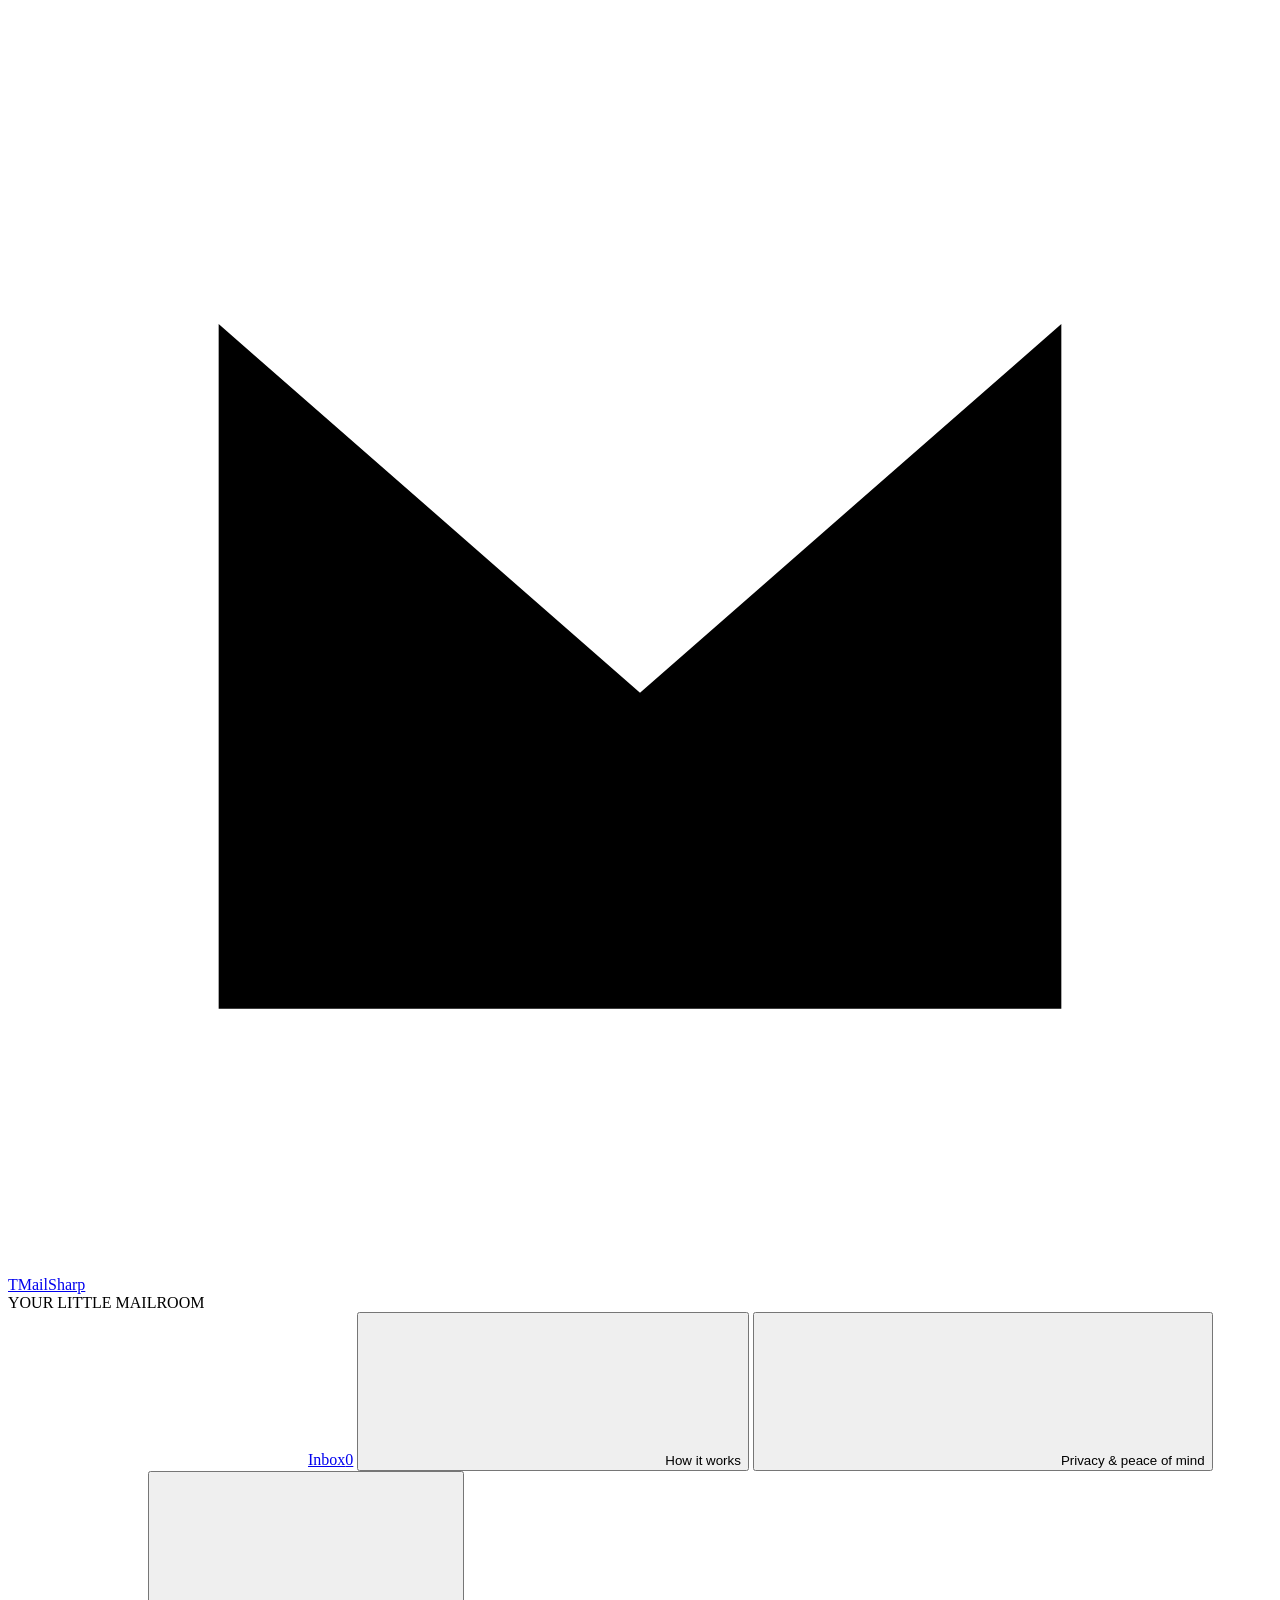
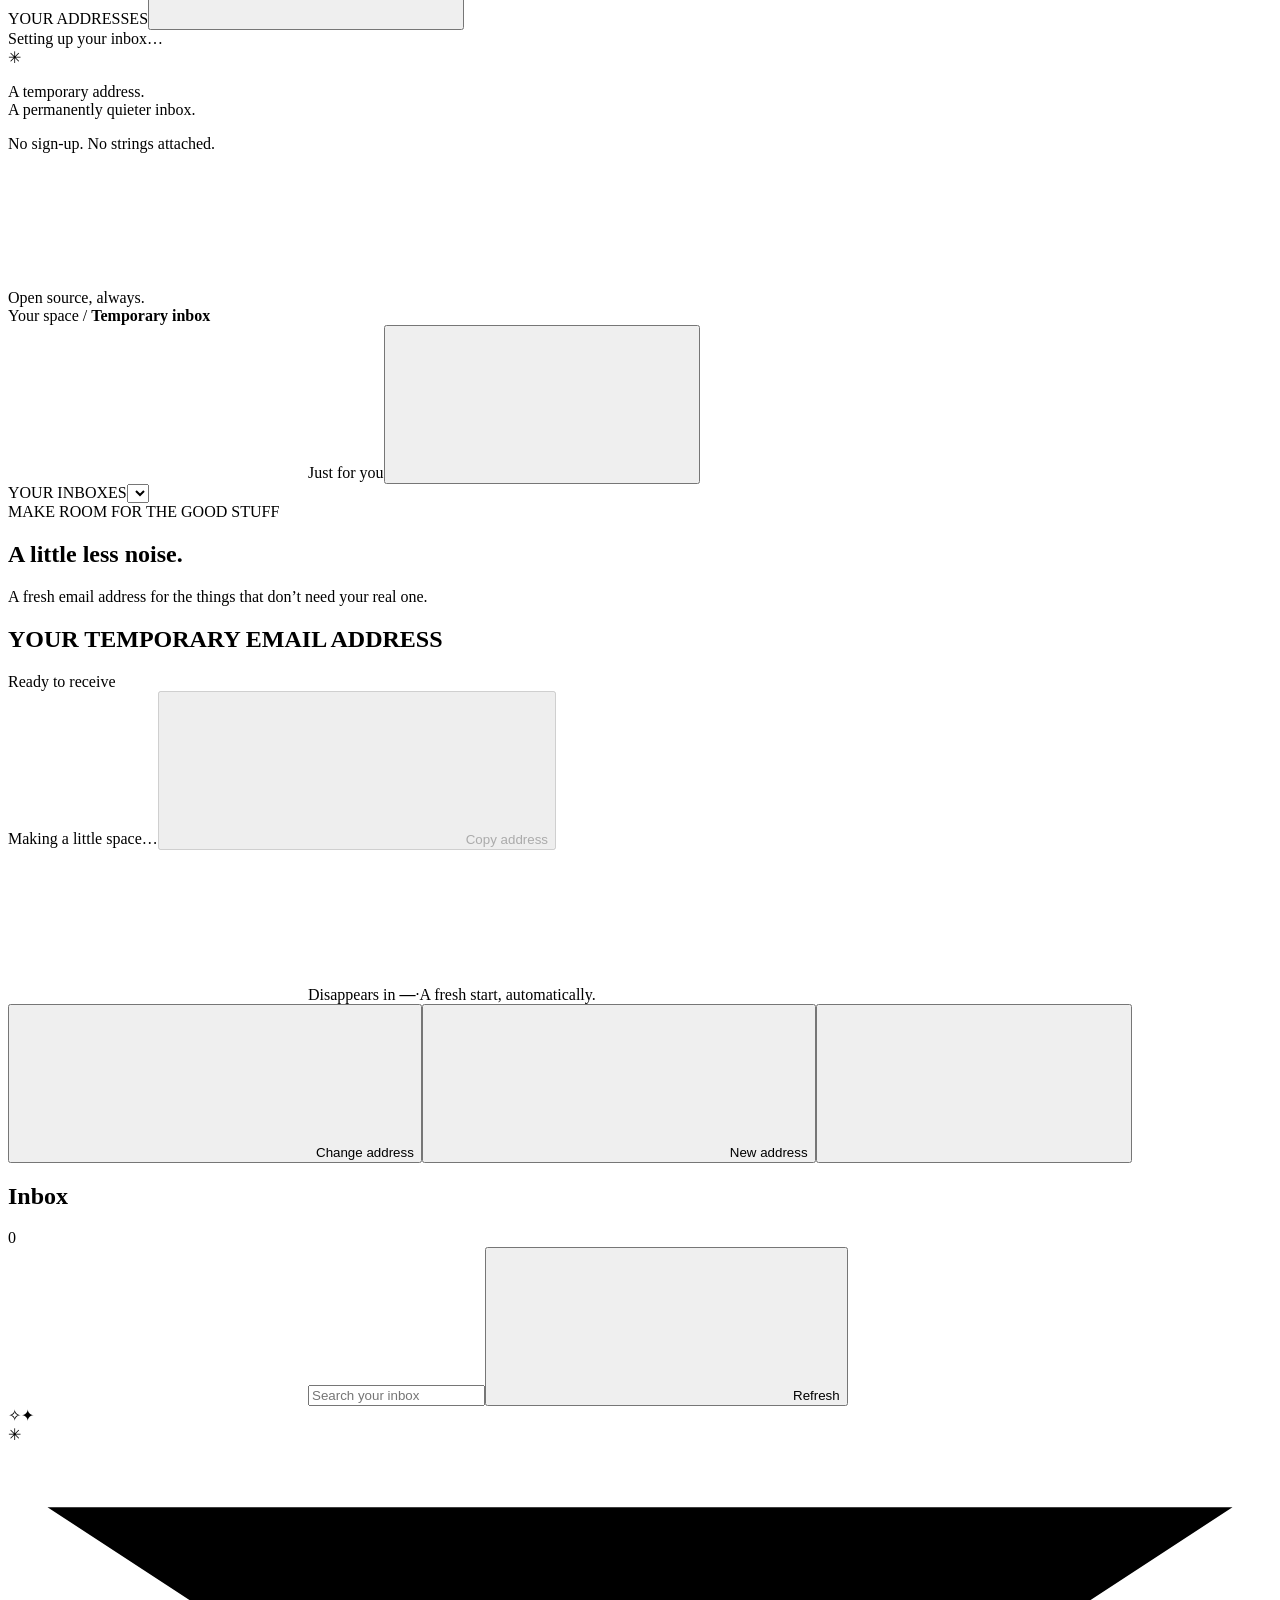
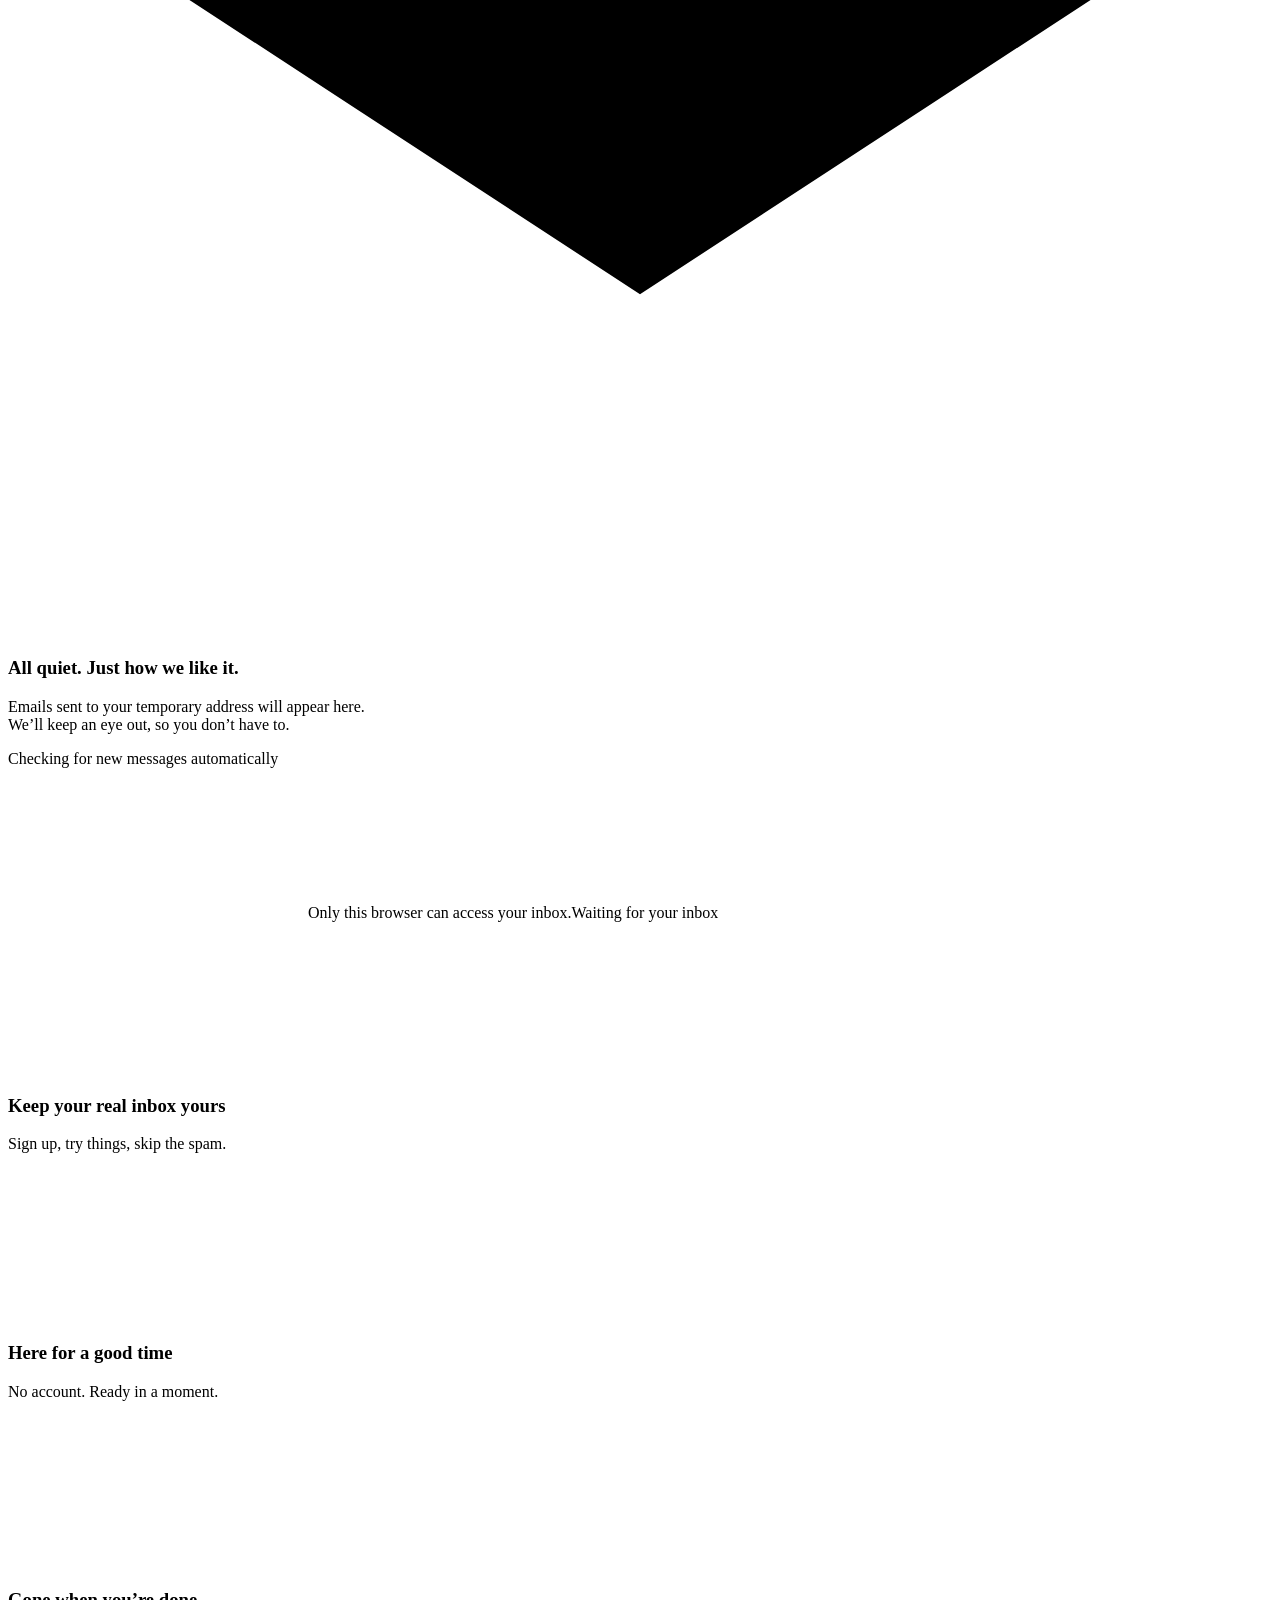
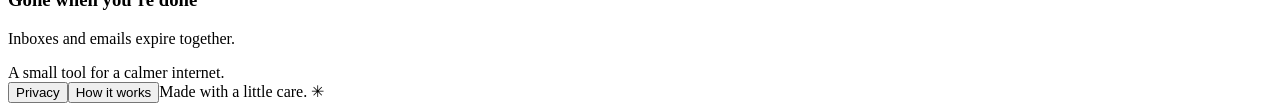
==== src/TMailSharp.Web/wwwroot/index.html @ 2d3aa631 "V1.0" ====
<!doctype html>
<html lang="en" data-theme="dark">
<head>
  <meta charset="utf-8">
  <meta name="viewport" content="width=device-width, initial-scale=1">
  <meta name="description" content="A little less noise. Private, disposable email inboxes that disappear when you're done.">
  <meta name="theme-color" content="#0b1120">
  <title>TMailSharp — A little less noise.</title>
  <link rel="icon" href="/favicon.svg" type="image/svg+xml">
  <script src="/theme.js"></script>
  <link rel="stylesheet" href="/app.css">
  <script src="/app.js" type="module"></script>
</head>
<body>
  <div class="app-shell">
    <aside class="sidebar">
      <a href="/" class="brand" aria-label="TMailSharp home"><span class="brand-mark"><svg viewBox="0 0 24 24"><path d="m4 6 8 7 8-7M4 6h16v13H4z"/><path d="m16 3 1-2m3 3 2-1"/></svg></span><span>TMail<span class="brand-light">Sharp</span></span></a>
      <div class="sidebar-body">
        <div class="nav-section-label">YOUR LITTLE MAILROOM</div>
        <a class="nav-link active" href="/"><svg><use href="/icons.svg#inbox"/></svg>Inbox<span id="sidebar-count" class="nav-count">0</span></a>
        <button class="nav-link" data-dialog="how-dialog"><svg><use href="/icons.svg#spark"/></svg>How it works</button>
        <button class="nav-link" data-dialog="privacy-dialog"><svg><use href="/icons.svg#shield"/></svg>Privacy &amp; peace of mind</button>
        <div class="mailbox-nav-heading"><span class="nav-section-label">YOUR ADDRESSES</span><button id="add-inbox" class="icon-button" aria-label="Create another inbox"><svg><use href="/icons.svg#plus"/></svg></button></div>
        <div id="mailbox-nav" class="mailbox-nav"><span class="muted small">Setting up your inbox…</span></div>
      </div>
      <div class="sidebar-note"><span class="note-spark">✳</span><p>A temporary address.<br>A permanently quieter inbox.</p><span>No sign-up. No strings attached.</span></div>
      <div class="sidebar-footer"><span><i class="status-dot"></i> Open source, always.</span><a href="/admin" title="Server administration" aria-label="Server administration"><svg><use href="/icons.svg#settings"/></svg></a></div>
    </aside>

    <div class="workspace">
      <header class="topbar"><span class="breadcrumb">Your space <span>/</span> <strong>Temporary inbox</strong></span><div class="topbar-actions"><span class="privacy-chip"><svg><use href="/icons.svg#lock"/></svg>Just for you</span><button id="theme-toggle" class="icon-button" aria-label="Toggle dark mode"><svg><use href="/icons.svg#moon"/></svg></button></div></header>
      <main>
        <div id="connection-banner" class="banner" role="status" hidden></div>
        <label class="mobile-mailbox">YOUR INBOXES<select id="mobile-mailbox-select" aria-label="Switch inbox"></select></label>
        <section class="intro"><div class="eyebrow"><span></span> MAKE ROOM FOR THE GOOD STUFF</div><h1>A little less noise.</h1><p>A fresh email address for the things that don’t need your real one.</p></section>

        <section class="address-card" aria-labelledby="address-heading">
          <div class="address-card-heading"><h2 id="address-heading">YOUR TEMPORARY EMAIL ADDRESS</h2><span id="active-badge" class="badge"><i class="status-dot"></i> Ready to receive</span></div>
          <div class="address-row"><span id="email-address" class="email-address" aria-live="polite">Making a little space…</span><button id="copy-email" class="copy-button" disabled><svg><use href="/icons.svg#copy"/></svg><span>Copy address</span></button></div>
          <div class="address-divider"></div>
          <div class="address-bottom"><div class="expiry"><svg><use href="/icons.svg#clock"/></svg><span>Disappears in <strong id="expiry-time">—</strong></span><span class="tiny-dot">·</span><span class="expiry-hint">A fresh start, automatically.</span></div><div class="address-actions"><button id="customize-address" class="text-button"><svg><use href="/icons.svg#edit"/></svg>Change address</button><span class="vertical-line"></span><button id="new-address" class="text-button"><svg><use href="/icons.svg#shuffle"/></svg>New address</button><button id="delete-inbox" class="icon-button danger-subtle" aria-label="Delete this inbox"><svg><use href="/icons.svg#trash"/></svg></button></div></div>
        </section>

        <section class="inbox-card" aria-labelledby="inbox-heading">
          <div class="inbox-toolbar"><div class="inbox-title"><h2 id="inbox-heading">Inbox</h2><span id="message-count" class="count-pill">0</span></div><div class="inbox-controls"><label class="search-field"><svg><use href="/icons.svg#search"/></svg><input id="search" type="search" placeholder="Search your inbox" aria-label="Search inbox"></label><button id="refresh" class="refresh-button"><svg><use href="/icons.svg#refresh"/></svg><span>Refresh</span></button></div></div>
          <div id="message-list" class="message-list"></div>
          <div id="empty-inbox" class="empty-inbox">
            <div class="empty-art" aria-hidden="true"><span class="art-dot dot-one"></span><span class="art-dot dot-two"></span><span class="art-star star-one">✧</span><span class="art-star star-two">✦</span><div class="art-orbit"></div><div class="art-letter"><div></div><div></div><span>✳</span></div><div class="art-envelope"><svg viewBox="0 0 160 100"><path d="M5 8 80 57 155 8M5 95l50-44m100 44-50-44"/></svg></div></div>
            <h3>All quiet. Just how we like it.</h3><p>Emails sent to your temporary address will appear here.<br>We’ll keep an eye out, so you don’t have to.</p><div class="listening"><span class="pulse-dot"></span><span id="listening-label">Checking for new messages automatically</span></div>
            <button id="sample-message" class="sample-button" hidden>Try it with a sample message <span>↗</span></button>
          </div>
          <div id="no-results" class="no-results" hidden>No messages match your search.</div>
          <div class="inbox-footer"><span><svg><use href="/icons.svg#shield"/></svg>Only this browser can access your inbox.</span><span id="last-checked">Waiting for your inbox</span></div>
        </section>

        <section class="benefits" aria-label="Why temporary email"><div><span class="benefit-icon"><svg><use href="/icons.svg#shield"/></svg></span><div><h3>Keep your real inbox yours</h3><p>Sign up, try things, skip the spam.</p></div></div><div><span class="benefit-icon"><svg><use href="/icons.svg#zap"/></svg></span><div><h3>Here for a good time</h3><p>No account. Ready in a moment.</p></div></div><div><span class="benefit-icon"><svg><use href="/icons.svg#leaf"/></svg></span><div><h3>Gone when you’re done</h3><p>Inboxes and emails expire together.</p></div></div></section>
        <footer class="page-footer"><span>A small tool for a calmer internet.</span><div><button data-dialog="privacy-dialog">Privacy</button><button data-dialog="how-dialog">How it works</button><span>Made with a little care. <span class="footer-flower">✳</span></span></div></footer>
      </main>
    </div>
  </div>

  <dialog id="address-dialog" class="modal"><form id="address-form"><div class="modal-heading"><span class="eyebrow">A FRESH START</span><button type="button" class="icon-button" data-close aria-label="Close">×</button></div><h2>Make it your own.</h2><p>Choose an address, or leave the name blank for a little surprise. Your existing inbox stays available.</p><label class="form-label" for="local-part">Email name <span>optional</span></label><input id="local-part" name="localPart" class="form-input" maxlength="40" placeholder="e.g. quiet.morning" autocomplete="off"><label class="form-label" for="domain-select">Domain</label><select id="domain-select" name="domain" class="form-input"></select><p id="address-error" class="form-error" role="alert"></p><button class="primary-button" type="submit">Create my address <span>→</span></button></form></dialog>
  <dialog id="confirm-dialog" class="modal"><div class="modal-heading"><span class="eyebrow">TIME TO LET GO?</span><button class="icon-button" data-close aria-label="Close">×</button></div><h2>Delete this inbox?</h2><p>The address and all its messages will be removed. This cannot be undone.</p><div class="dialog-actions"><button class="secondary-button" data-close>Keep it</button><button id="confirm-delete" class="primary-button destructive">Delete inbox</button></div></dialog>
  <dialog id="how-dialog" class="modal info-modal"><div class="modal-heading"><span class="eyebrow">LESS EMAIL. MORE LIFE.</span><button class="icon-button" data-close aria-label="Close">×</button></div><h2>Small address. Big relief.</h2><ol class="how-steps"><li><strong>Copy your temporary address.</strong><p>Use it for a signup, download, newsletter preview, or testing your app.</p></li><li><strong>Wait for the good stuff.</strong><p>New emails appear automatically. Open a message to read it and download its attachments.</p></li><li><strong>Let it go.</strong><p>The inbox expires at the time shown. You can delete it sooner, or create another one whenever you need.</p></li></ol><div class="info-note">This is a receive-only inbox. It cannot send or reply. Don’t use it for sensitive accounts or anything you’ll need to recover later.</div></dialog>
  <dialog id="privacy-dialog" class="modal info-modal"><div class="modal-heading"><span class="eyebrow">A LITTLE PEACE OF MIND</span><button class="icon-button" data-close aria-label="Close">×</button></div><h2>Your inbox, briefly.</h2><p>A private browser cookie gives you access to the addresses you create. Clearing that cookie or switching browsers means losing access.</p><p>Messages and attachments are stored on this server until your inbox expires. Expired mail is immediately inaccessible and then removed by the database’s cleanup process. The server operator can access stored data and is responsible for its infrastructure, backups, and logs.</p><p>Scripts and remote images in emails are blocked. Attachments are downloaded as files, not opened in the site. Sender names and message contents are unverified.</p><div class="info-note">No analytics or advertising trackers are included. Temporary mail is convenient, but it is not encrypted end-to-end. Keep passwords, banking, and sensitive personal information in your regular email.</div></dialog>
  <dialog id="message-dialog" class="message-modal"><div class="message-modal-toolbar"><button class="text-button" data-close><svg><use href="/icons.svg#back"/></svg>Back to inbox</button><button id="delete-message" class="icon-button danger-subtle" aria-label="Delete message"><svg><use href="/icons.svg#trash"/></svg></button></div><div class="message-detail-header"><h2 id="detail-subject"></h2><div class="sender-detail"><span id="detail-avatar" class="sender-avatar"></span><div><strong id="detail-sender"></strong><span id="detail-address"></span></div><time id="detail-date"></time></div></div><div class="message-tabs"><button id="html-tab" class="active">Formatted</button><button id="text-tab">Plain text</button><span><svg><use href="/icons.svg#shield"/></svg>Remote content blocked</span></div><div id="detail-content" class="detail-content"></div><div id="detail-attachments" class="detail-attachments"></div></dialog>
  <div id="toast" class="toast" role="status" aria-live="polite" hidden></div>
</body>
</html>
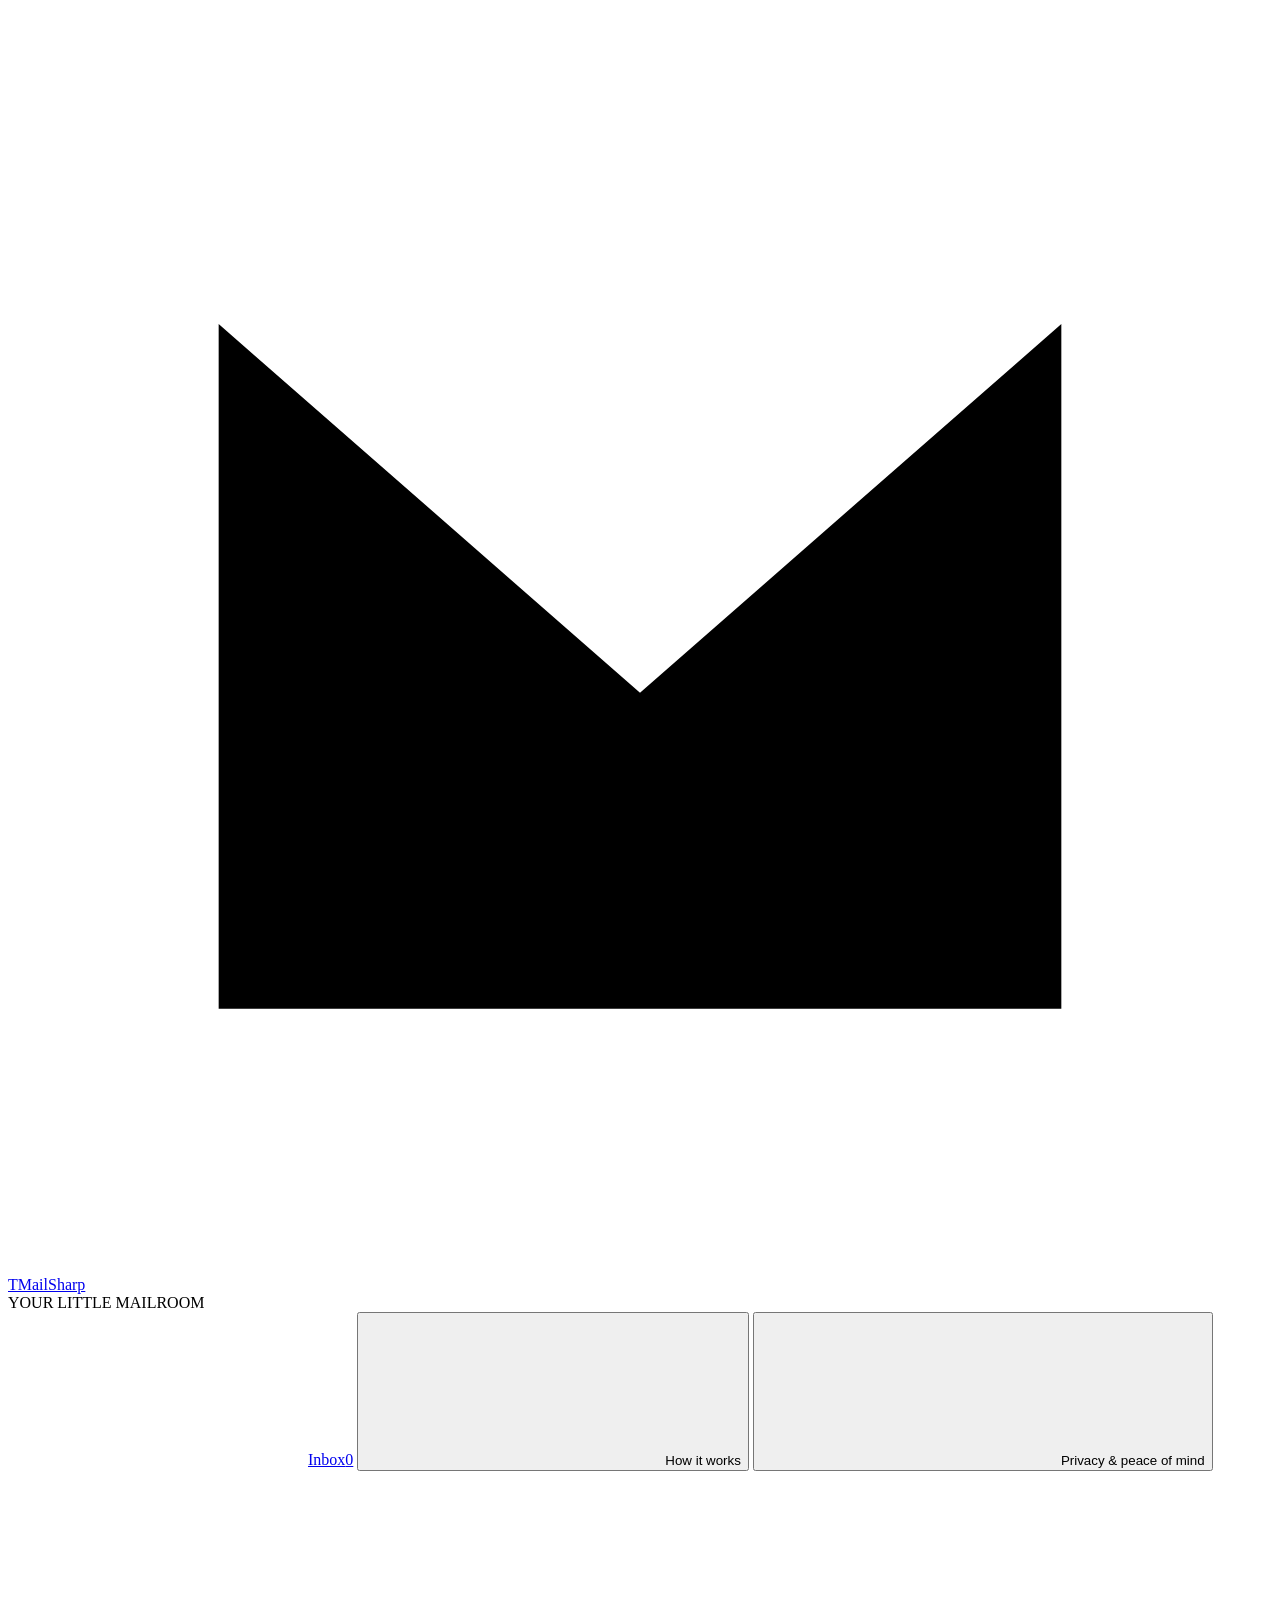
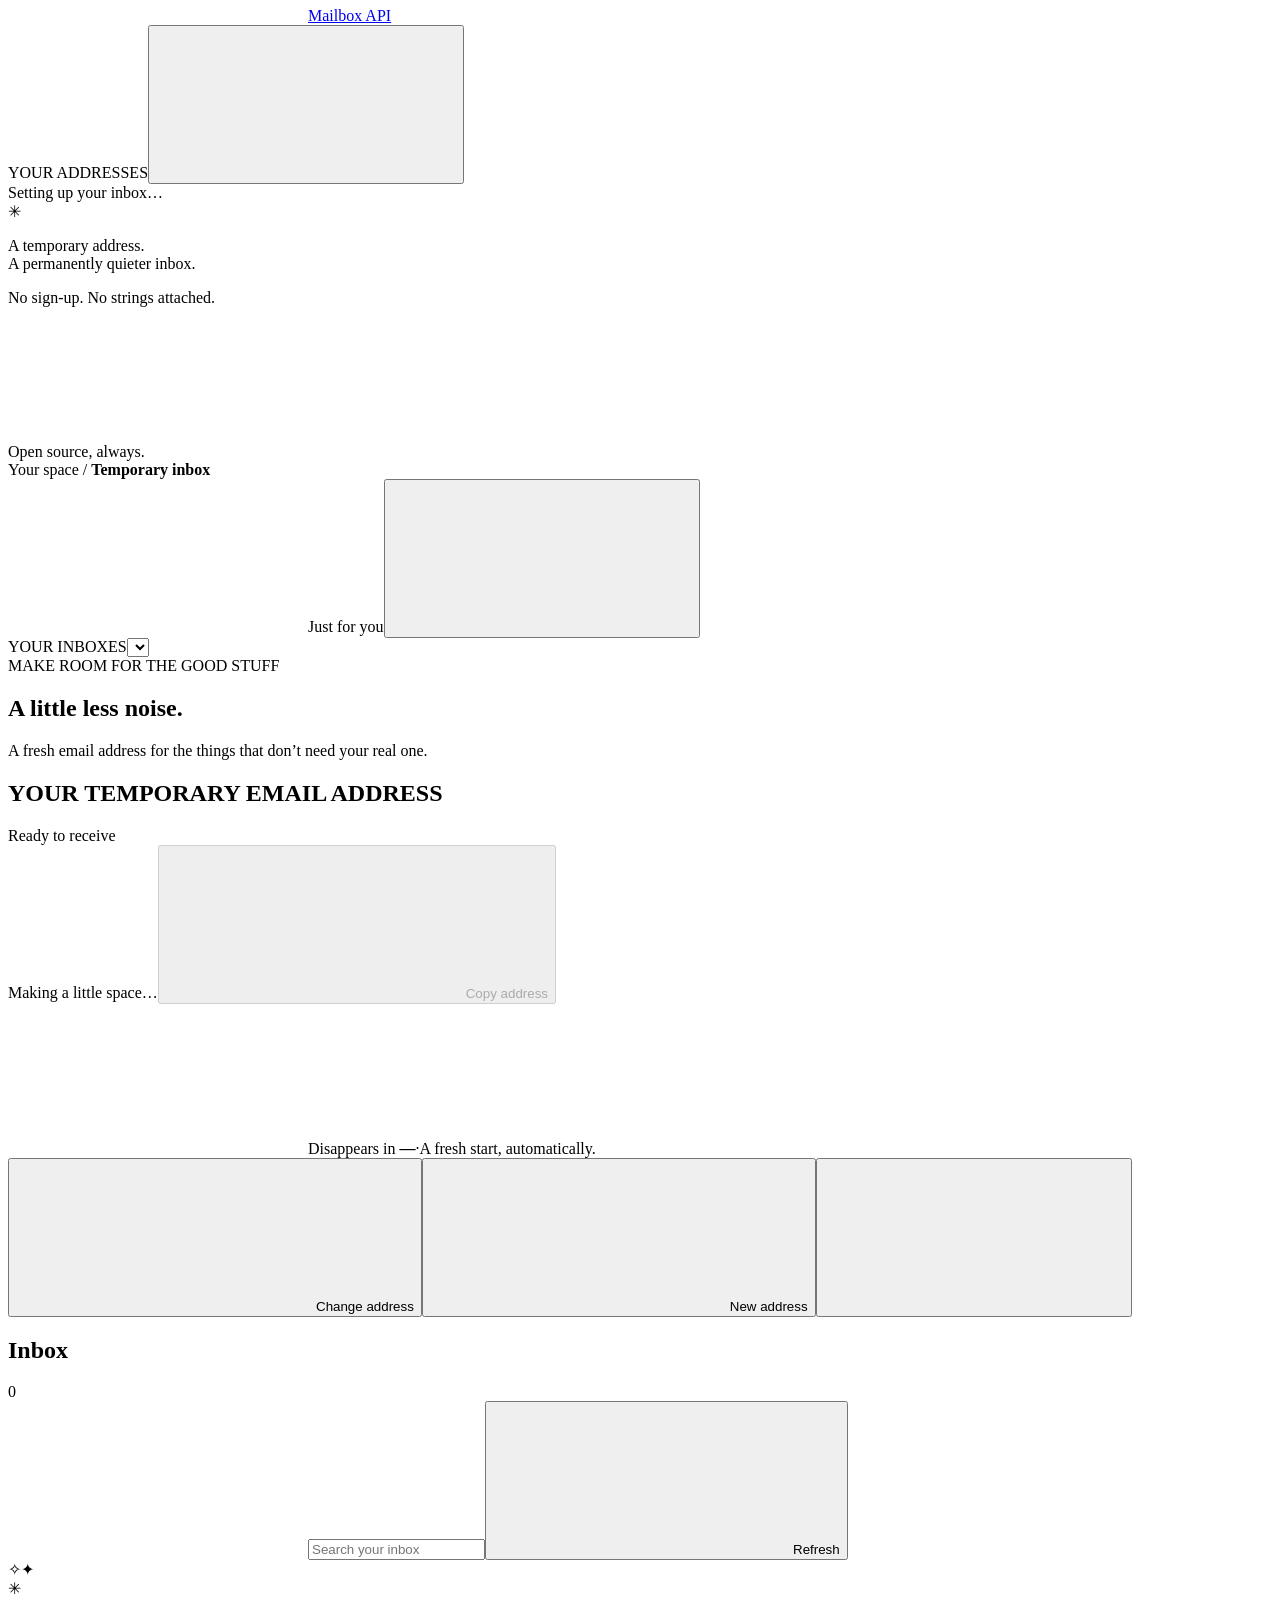
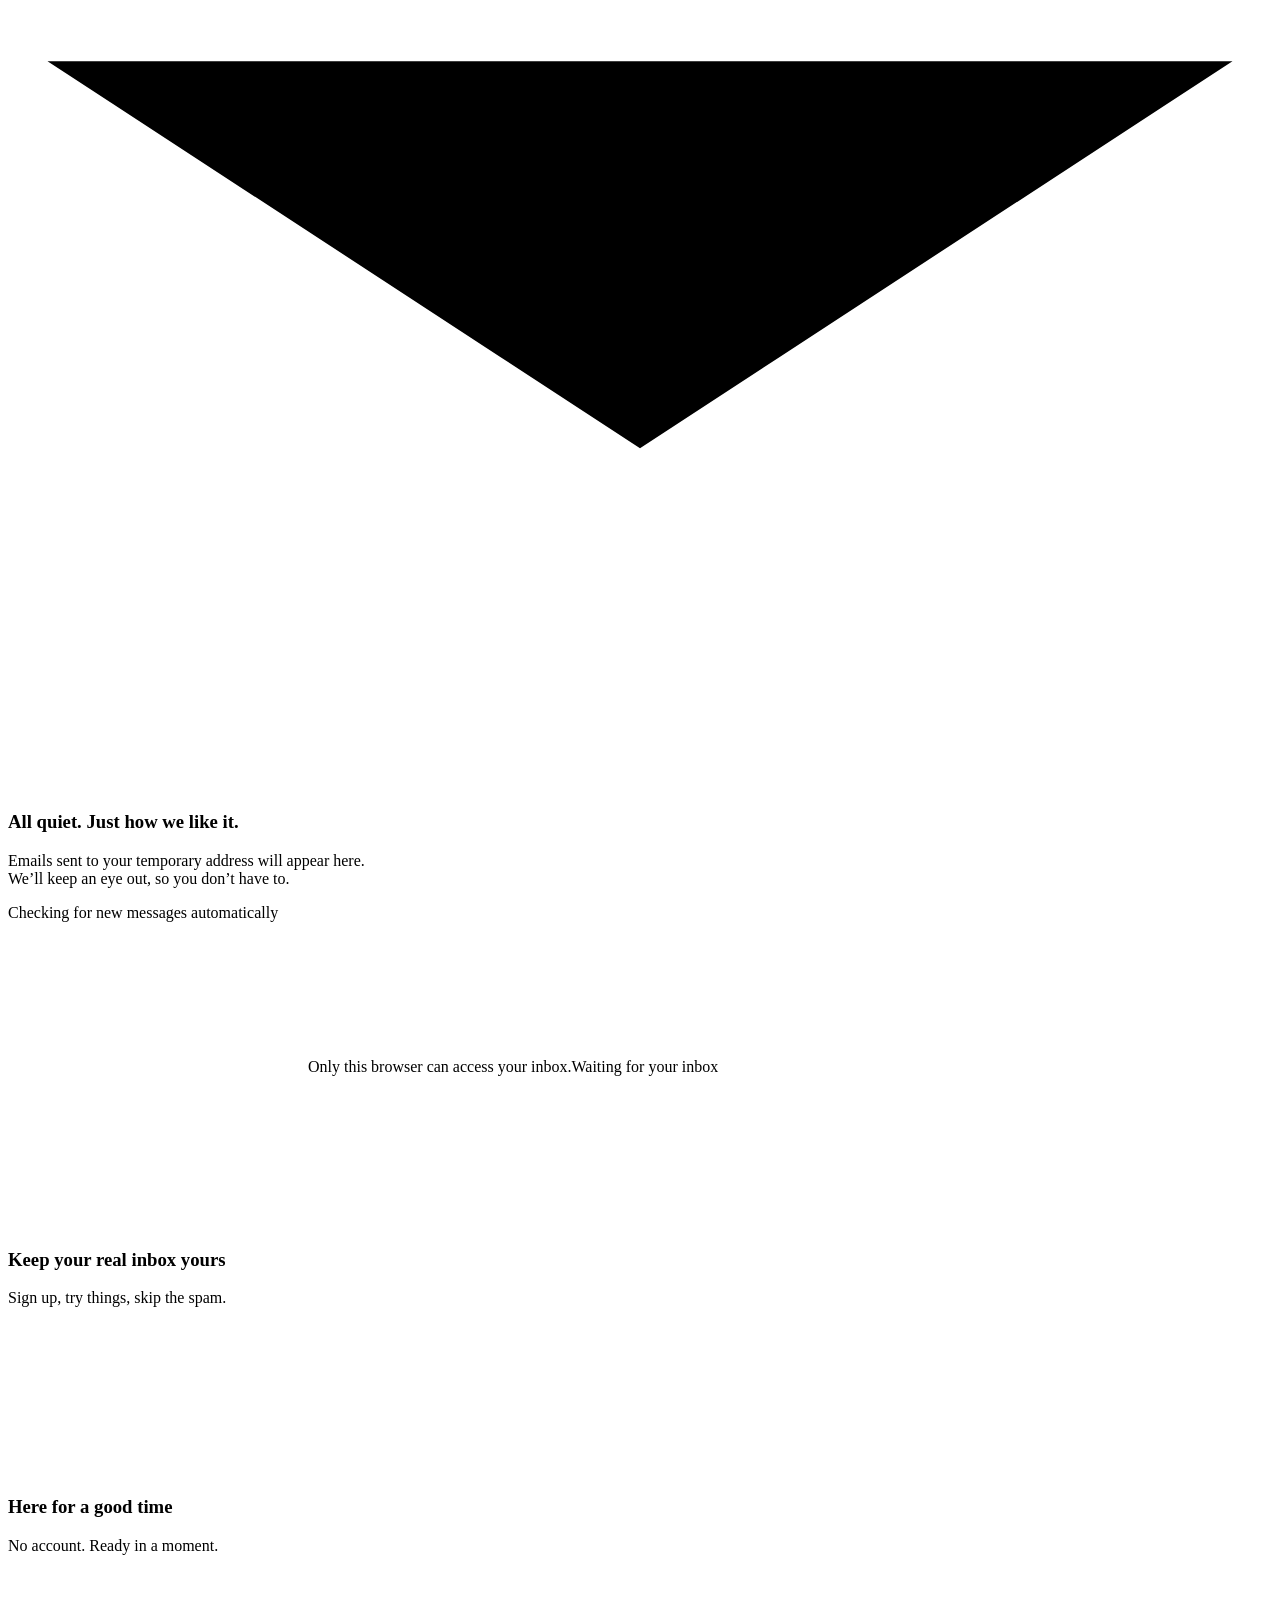
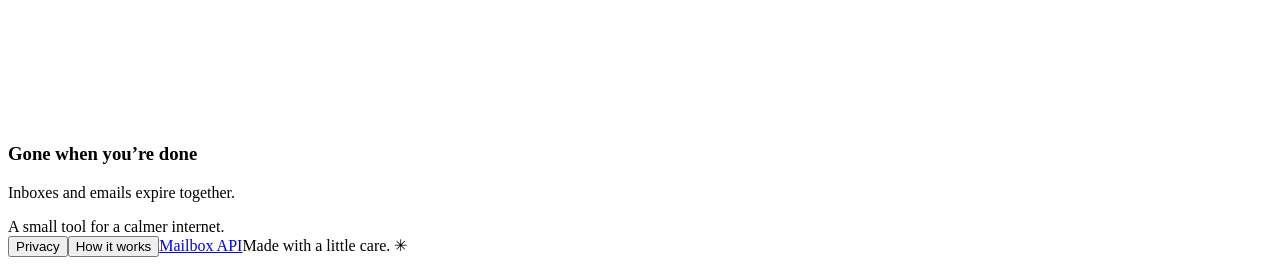
==== commit 3d4d0dec: "DOCS" ====
--- a/src/TMailSharp.Web/wwwroot/index.html
+++ b/src/TMailSharp.Web/wwwroot/index.html
@@ -20,6 +20,7 @@
         <a class="nav-link active" href="/"><svg><use href="/icons.svg#inbox"/></svg>Inbox<span id="sidebar-count" class="nav-count">0</span></a>
         <button class="nav-link" data-dialog="how-dialog"><svg><use href="/icons.svg#spark"/></svg>How it works</button>
         <button class="nav-link" data-dialog="privacy-dialog"><svg><use href="/icons.svg#shield"/></svg>Privacy &amp; peace of mind</button>
+        <a class="nav-link" href="/docs/"><svg><use href="/icons.svg#code"/></svg>Mailbox API</a>
         <div class="mailbox-nav-heading"><span class="nav-section-label">YOUR ADDRESSES</span><button id="add-inbox" class="icon-button" aria-label="Create another inbox"><svg><use href="/icons.svg#plus"/></svg></button></div>
         <div id="mailbox-nav" class="mailbox-nav"><span class="muted small">Setting up your inbox…</span></div>
       </div>
@@ -54,7 +55,7 @@
         </section>
 
         <section class="benefits" aria-label="Why temporary email"><div><span class="benefit-icon"><svg><use href="/icons.svg#shield"/></svg></span><div><h3>Keep your real inbox yours</h3><p>Sign up, try things, skip the spam.</p></div></div><div><span class="benefit-icon"><svg><use href="/icons.svg#zap"/></svg></span><div><h3>Here for a good time</h3><p>No account. Ready in a moment.</p></div></div><div><span class="benefit-icon"><svg><use href="/icons.svg#leaf"/></svg></span><div><h3>Gone when you’re done</h3><p>Inboxes and emails expire together.</p></div></div></section>
-        <footer class="page-footer"><span>A small tool for a calmer internet.</span><div><button data-dialog="privacy-dialog">Privacy</button><button data-dialog="how-dialog">How it works</button><span>Made with a little care. <span class="footer-flower">✳</span></span></div></footer>
+        <footer class="page-footer"><span>A small tool for a calmer internet.</span><div><button data-dialog="privacy-dialog">Privacy</button><button data-dialog="how-dialog">How it works</button><a href="/docs/">Mailbox API</a><span>Made with a little care. <span class="footer-flower">✳</span></span></div></footer>
       </main>
     </div>
   </div>
